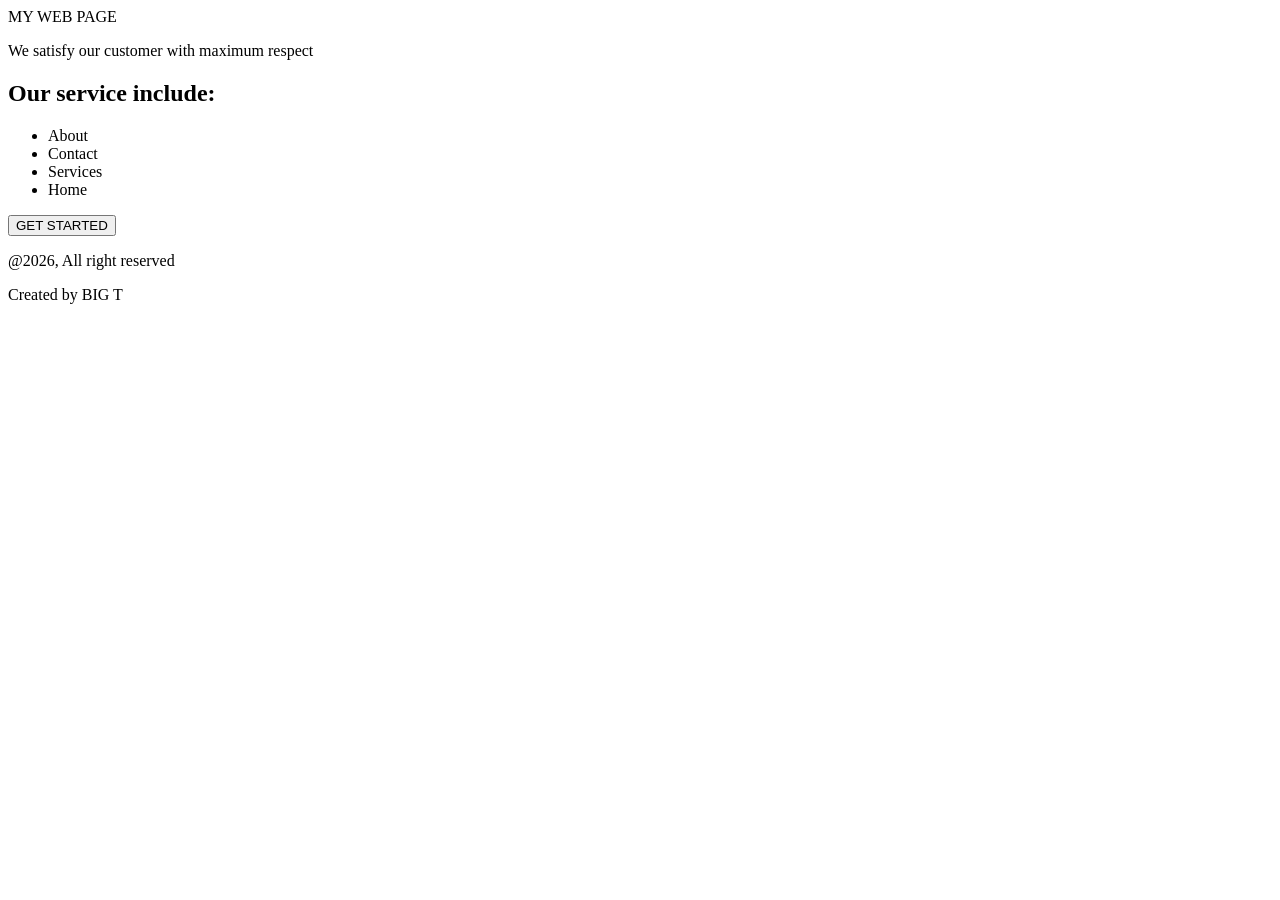
==== index.html @ 8afa213b "Add files via upload" ====
<!DOCTYPE html>
<html>
    <head>
        <title>MY FIRST WEB</title>
    </head>
    <body>
        <header>
            <main>
                <section>
                    <n1>MY WEB PAGE</n1>
        <P>We satisfy our customer with maximum respect </P> 
                </section>
            </main>
            <main>
            <nav>
                <h2>Our service include:</h2>
                <ul>
                    <li>About</li>          
                    <li>Contact</li>
                    <li>Services</li>
                    <li>Home</li>
                </ul>
                <button>GET STARTED</button>
            </nav>
            </main>
            <foster>
                <p>@2026, All right reserved</p>
                <p>Created by BIG T</p>
            </foster>
        </header>
    </body>
</html>
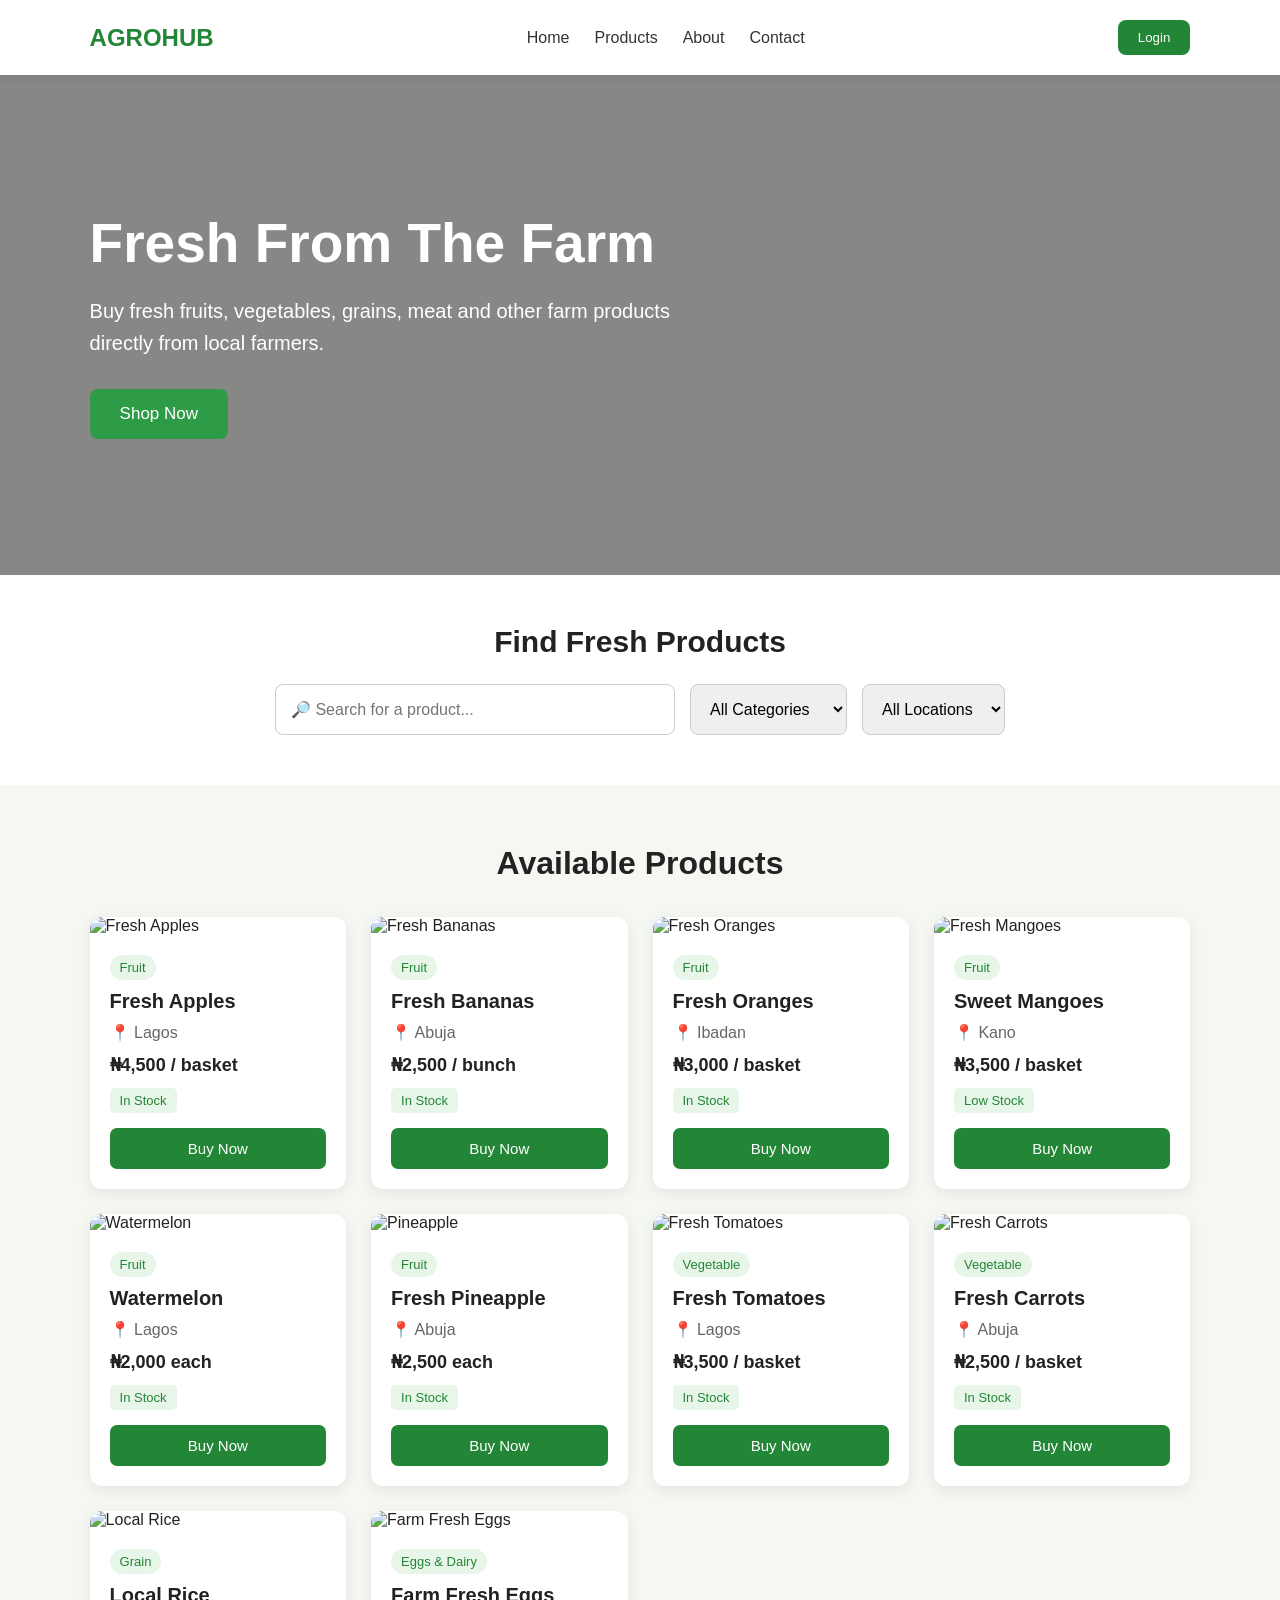
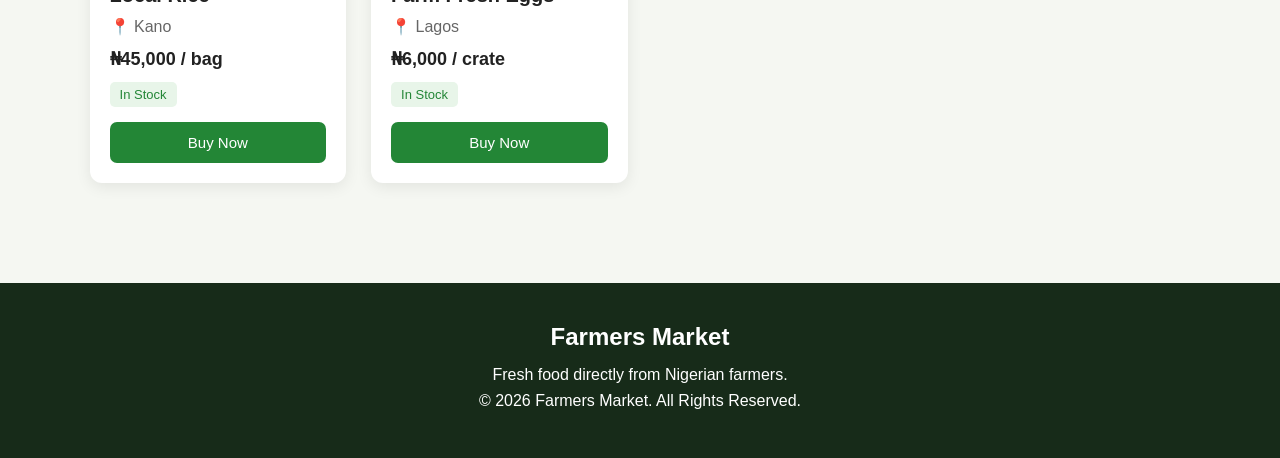
==== commit 4289479f: "Add files via upload" ====
--- a/index.html
+++ b/index.html
@@ -1,32 +1,989 @@
 <!DOCTYPE html>
-<html>
-    <head>
-        <title>MY FIRST WEB</title>
-    </head>
-    <body>
-        <header>
-            <main>
-                <section>
-                    <n1>MY WEB PAGE</n1>
-        <P>We satisfy our customer with maximum respect </P> 
-                </section>
-            </main>
-            <main>
-            <nav>
-                <h2>Our service include:</h2>
-                <ul>
-                    <li>About</li>          
-                    <li>Contact</li>
-                    <li>Services</li>
-                    <li>Home</li>
-                </ul>
-                <button>GET STARTED</button>
-            </nav>
-            </main>
-            <foster>
-                <p>@2026, All right reserved</p>
-                <p>Created by BIG T</p>
-            </foster>
-        </header>
-    </body>
+<html lang="en">
+<head>
+    <meta charset="UTF-8">
+    <meta name="viewport" content="width=device-width, initial-scale=1.0">
+
+    <title>Farmers Market</title>
+
+    <style>
+        * {
+            margin: 0;
+            padding: 0;
+            box-sizing: border-box;
+        }
+
+        body {
+            font-family: Arial, sans-serif;
+            background: #f5f7f2;
+            color: #222;
+        }
+
+        /* HEADER */
+        header {
+            display: flex;
+            justify-content: space-between;
+            align-items: center;
+            padding: 20px 7%;
+            background: white;
+            box-shadow: 0 2px 10px rgba(0,0,0,0.08);
+            position: sticky;
+            top: 0;
+            z-index: 100;
+        }
+
+        .logo {
+            font-size: 24px;
+            font-weight: bold;
+            color: #238636;
+        }
+
+        nav {
+            display: flex;
+            gap: 25px;
+        }
+
+        nav a {
+            text-decoration: none;
+            color: #333;
+        }
+
+        nav a:hover {
+            color: #238636;
+        }
+
+        .login {
+            background: #238636;
+            color: white;
+            border: none;
+            padding: 10px 20px;
+            border-radius: 8px;
+            cursor: pointer;
+        }
+
+        /* HERO */
+        .hero {
+            min-height: 500px;
+            display: flex;
+            align-items: center;
+            padding: 60px 7%;
+
+            background-image:
+                linear-gradient(
+                    rgba(0,0,0,0.45),
+                    rgba(0,0,0,0.45)
+                ),
+                url("https://images.unsplash.com/photo-1488459716781-31db52582fe9?auto=format&fit=crop&w=1600&q=80");
+
+            background-size: cover;
+            background-position: center;
+        }
+
+        .hero-text {
+            max-width: 600px;
+            color: white;
+        }
+
+        .hero-text h1 {
+            font-size: 55px;
+            margin-bottom: 20px;
+        }
+
+        .hero-text p {
+            font-size: 20px;
+            line-height: 1.6;
+            margin-bottom: 30px;
+        }
+
+        .shop-btn {
+            padding: 15px 30px;
+            border: none;
+            border-radius: 8px;
+            background: #2e9b46;
+            color: white;
+            font-size: 17px;
+            cursor: pointer;
+        }
+
+        /* SEARCH */
+        .search-section {
+            padding: 50px 7%;
+            background: white;
+            text-align: center;
+        }
+
+        .search-section h2 {
+            margin-bottom: 25px;
+            font-size: 30px;
+        }
+
+        .filters {
+            display: flex;
+            justify-content: center;
+            gap: 15px;
+            flex-wrap: wrap;
+        }
+
+        .filters input,
+        .filters select {
+            padding: 15px;
+            border: 1px solid #ccc;
+            border-radius: 8px;
+            font-size: 16px;
+        }
+
+        .filters input {
+            width: 400px;
+        }
+
+        /* PRODUCTS */
+        .products {
+            padding: 60px 7%;
+        }
+
+        .products > h2 {
+            text-align: center;
+            margin-bottom: 35px;
+            font-size: 32px;
+        }
+
+        .product-grid {
+            display: grid;
+            grid-template-columns:
+                repeat(auto-fit, minmax(240px, 1fr));
+            gap: 25px;
+        }
+
+        /* PRODUCT CARD */
+        .product {
+            background: white;
+            border-radius: 12px;
+            overflow: hidden;
+            box-shadow: 0 4px 15px rgba(0,0,0,0.08);
+            transition: 0.3s;
+        }
+
+        .product:hover {
+            transform: translateY(-5px);
+        }
+
+        .product img {
+            width: 100%;
+            height: 220px;
+            object-fit: cover;
+        }
+
+        .product-info {
+            padding: 20px;
+        }
+
+        .category {
+            display: inline-block;
+            background: #e8f5e9;
+            color: #238636;
+            padding: 5px 10px;
+            border-radius: 20px;
+            font-size: 13px;
+            margin-bottom: 10px;
+        }
+
+        .product h3 {
+            font-size: 20px;
+            margin-bottom: 10px;
+        }
+
+        .product p {
+            color: #666;
+            margin-bottom: 12px;
+        }
+
+        .product h4 {
+            font-size: 18px;
+            margin-bottom: 12px;
+        }
+
+        .stock {
+            display: inline-block;
+            color: #238636;
+            background: #e8f5e9;
+            padding: 5px 10px;
+            border-radius: 5px;
+            font-size: 13px;
+            margin-bottom: 15px;
+        }
+
+        .product button {
+            width: 100%;
+            padding: 12px;
+            border: none;
+            border-radius: 7px;
+            background: #238636;
+            color: white;
+            font-size: 15px;
+            cursor: pointer;
+        }
+
+        .product button:hover {
+            background: #176b2c;
+        }
+
+        /* NO RESULTS */
+        #noResults {
+            display: none;
+            text-align: center;
+            font-size: 20px;
+            padding: 40px;
+            color: #777;
+        }
+
+        /* FOOTER */
+        footer {
+            text-align: center;
+            background: #172b19;
+            color: white;
+            padding: 40px 20px;
+            margin-top: 40px;
+        }
+
+        footer h2 {
+            margin-bottom: 15px;
+        }
+
+        footer p {
+            margin: 8px;
+        }
+
+        /* MOBILE */
+        @media (max-width: 700px) {
+
+            header {
+                flex-direction: column;
+                gap: 15px;
+            }
+
+            nav {
+                gap: 15px;
+                flex-wrap: wrap;
+                justify-content: center;
+            }
+
+            .hero-text h1 {
+                font-size: 40px;
+            }
+
+            .hero-text p {
+                font-size: 17px;
+            }
+
+            .filters input {
+                width: 100%;
+            }
+        }
+    </style>
+</head>
+
+<body>
+
+    <!-- HEADER -->
+    <header>
+
+        <div class="logo">
+            AGROHUB
+        </div>
+
+        <nav>
+            <a href="#">Home</a>
+            <a href="#products">Products</a>
+            <a href="#">About</a>
+            <a href="#">Contact</a>
+        </nav>
+
+        <button class="login">
+            Login
+        </button>
+
+    </header>
+
+
+    <!-- HERO -->
+    <section class="hero">
+
+        <div class="hero-text">
+
+            <h1>
+                Fresh From The Farm
+            </h1>
+
+            <p>
+                Buy fresh fruits, vegetables, grains,
+                meat and other farm products directly
+                from local farmers.
+            </p>
+
+            <button class="shop-btn">
+                Shop Now
+            </button>
+
+        </div>
+
+    </section>
+
+
+    <!-- SEARCH -->
+    <section class="search-section">
+
+        <h2>
+            Find Fresh Products
+        </h2>
+
+        <div class="filters">
+
+            <input
+                type="text"
+                id="search"
+                placeholder="🔎 Search for a product..."
+            >
+
+            <select id="category">
+
+                <option value="all">
+                    All Categories
+                </option>
+
+                <option value="fruit">
+                    Fruits
+                </option>
+
+                <option value="vegetable">
+                    Vegetables
+                </option>
+
+                <option value="grain">
+                    Grains
+                </option>
+
+                <option value="dairy">
+                    Eggs & Dairy
+                </option>
+
+                <option value="meat">
+                    Meat & Poultry
+                </option>
+
+            </select>
+
+
+            <select id="location">
+
+                <option value="all">
+                    All Locations
+                </option>
+
+                <option value="lagos">
+                    Lagos
+                </option>
+
+                <option value="abuja">
+                    Abuja
+                </option>
+
+                <option value="ibadan">
+                    Ibadan
+                </option>
+
+                <option value="kano">
+                    Kano
+                </option>
+
+            </select>
+
+        </div>
+
+    </section>
+
+
+    <!-- PRODUCTS -->
+    <section class="products" id="products">
+
+        <h2>
+            Available Products
+        </h2>
+
+        <div class="product-grid" id="productGrid">
+
+
+            <!-- APPLE -->
+            <div
+                class="product"
+                data-name="apple"
+                data-category="fruit"
+                data-location="lagos"
+            >
+
+                <img
+                    src="https://images.unsplash.com/photo-1560806887-1e4cd0b6cbd6?auto=format&fit=crop&w=600&q=80"
+                    alt="Fresh Apples"
+                >
+
+                <div class="product-info">
+
+                    <span class="category">
+                        Fruit
+                    </span>
+
+                    <h3>
+                        Fresh Apples
+                    </h3>
+
+                    <p>
+                        📍 Lagos
+                    </p>
+
+                    <h4>
+                        ₦4,500 / basket
+                    </h4>
+
+                    <span class="stock">
+                        In Stock
+                    </span>
+
+                    <button>
+                        Buy Now
+                    </button>
+
+                </div>
+
+            </div>
+
+
+            <!-- BANANA -->
+            <div
+                class="product"
+                data-name="banana"
+                data-category="fruit"
+                data-location="abuja"
+            >
+
+                <img
+                    src="https://images.unsplash.com/photo-1571771894821-ce9b6c11b08e?auto=format&fit=crop&w=600&q=80"
+                    alt="Fresh Bananas"
+                >
+
+                <div class="product-info">
+
+                    <span class="category">
+                        Fruit
+                    </span>
+
+                    <h3>
+                        Fresh Bananas
+                    </h3>
+
+                    <p>
+                        📍 Abuja
+                    </p>
+
+                    <h4>
+                        ₦2,500 / bunch
+                    </h4>
+
+                    <span class="stock">
+                        In Stock
+                    </span>
+
+                    <button>
+                        Buy Now
+                    </button>
+
+                </div>
+
+            </div>
+
+
+            <!-- ORANGE -->
+            <div
+                class="product"
+                data-name="orange"
+                data-category="fruit"
+                data-location="ibadan"
+            >
+
+                <img
+                    src="https://images.unsplash.com/photo-1547514701-42782101795e?auto=format&fit=crop&w=600&q=80"
+                    alt="Fresh Oranges"
+                >
+
+                <div class="product-info">
+
+                    <span class="category">
+                        Fruit
+                    </span>
+
+                    <h3>
+                        Fresh Oranges
+                    </h3>
+
+                    <p>
+                        📍 Ibadan
+                    </p>
+
+                    <h4>
+                        ₦3,000 / basket
+                    </h4>
+
+                    <span class="stock">
+                        In Stock
+                    </span>
+
+                    <button>
+                        Buy Now
+                    </button>
+
+                </div>
+
+            </div>
+
+
+            <!-- MANGO -->
+            <div
+                class="product"
+                data-name="mango"
+                data-category="fruit"
+                data-location="kano"
+            >
+
+                <img
+                    src="https://images.unsplash.com/photo-1553279768-865429fa0078?auto=format&fit=crop&w=600&q=80"
+                    alt="Fresh Mangoes"
+                >
+
+                <div class="product-info">
+
+                    <span class="category">
+                        Fruit
+                    </span>
+
+                    <h3>
+                        Sweet Mangoes
+                    </h3>
+
+                    <p>
+                        📍 Kano
+                    </p>
+
+                    <h4>
+                        ₦3,500 / basket
+                    </h4>
+
+                    <span class="stock">
+                        Low Stock
+                    </span>
+
+                    <button>
+                        Buy Now
+                    </button>
+
+                </div>
+
+            </div>
+
+
+            <!-- WATERMELON -->
+            <div
+                class="product"
+                data-name="watermelon"
+                data-category="fruit"
+                data-location="lagos"
+            >
+
+                <img
+                    src="https://images.unsplash.com/photo-1563114773-84221bd62daa?auto=format&fit=crop&w=600&q=80"
+                    alt="Watermelon"
+                >
+
+                <div class="product-info">
+
+                    <span class="category">
+                        Fruit
+                    </span>
+
+                    <h3>
+                        Watermelon
+                    </h3>
+
+                    <p>
+                        📍 Lagos
+                    </p>
+
+                    <h4>
+                        ₦2,000 each
+                    </h4>
+
+                    <span class="stock">
+                        In Stock
+                    </span>
+
+                    <button>
+                        Buy Now
+                    </button>
+
+                </div>
+
+            </div>
+
+
+            <!-- PINEAPPLE -->
+            <div
+                class="product"
+                data-name="pineapple"
+                data-category="fruit"
+                data-location="abuja"
+            >
+
+                <img
+                    src="https://images.unsplash.com/photo-1550258987-190a2d41a8ba?auto=format&fit=crop&w=600&q=80"
+                    alt="Pineapple"
+                >
+
+                <div class="product-info">
+
+                    <span class="category">
+                        Fruit
+                    </span>
+
+                    <h3>
+                        Fresh Pineapple
+                    </h3>
+
+                    <p>
+                        📍 Abuja
+                    </p>
+
+                    <h4>
+                        ₦2,500 each
+                    </h4>
+
+                    <span class="stock">
+                        In Stock
+                    </span>
+
+                    <button>
+                        Buy Now
+                    </button>
+
+                </div>
+
+            </div>
+
+
+            <!-- TOMATO -->
+            <div
+                class="product"
+                data-name="tomato"
+                data-category="vegetable"
+                data-location="lagos"
+            >
+
+                <img
+                    src="https://images.unsplash.com/photo-1546094096-0df4bcaaa337?auto=format&fit=crop&w=600&q=80"
+                    alt="Fresh Tomatoes"
+                >
+
+                <div class="product-info">
+
+                    <span class="category">
+                        Vegetable
+                    </span>
+
+                    <h3>
+                        Fresh Tomatoes
+                    </h3>
+
+                    <p>
+                        📍 Lagos
+                    </p>
+
+                    <h4>
+                        ₦3,500 / basket
+                    </h4>
+
+                    <span class="stock">
+                        In Stock
+                    </span>
+
+                    <button>
+                        Buy Now
+                    </button>
+
+                </div>
+
+            </div>
+
+
+            <!-- CARROT -->
+            <div
+                class="product"
+                data-name="carrot"
+                data-category="vegetable"
+                data-location="abuja"
+            >
+
+                <img
+                    src="https://images.unsplash.com/photo-1598170845058-32b9d6a5da37?auto=format&fit=crop&w=600&q=80"
+                    alt="Fresh Carrots"
+                >
+
+                <div class="product-info">
+
+                    <span class="category">
+                        Vegetable
+                    </span>
+
+                    <h3>
+                        Fresh Carrots
+                    </h3>
+
+                    <p>
+                        📍 Abuja
+                    </p>
+
+                    <h4>
+                        ₦2,500 / basket
+                    </h4>
+
+                    <span class="stock">
+                        In Stock
+                    </span>
+
+                    <button>
+                        Buy Now
+                    </button>
+
+                </div>
+
+            </div>
+
+
+            <!-- RICE -->
+            <div
+                class="product"
+                data-name="rice"
+                data-category="grain"
+                data-location="kano"
+            >
+
+                <img
+                    src="https://images.unsplash.com/photo-1536304993881-ff6e9eefa2a6?auto=format&fit=crop&w=600&q=80"
+                    alt="Local Rice"
+                >
+
+                <div class="product-info">
+
+                    <span class="category">
+                        Grain
+                    </span>
+
+                    <h3>
+                        Local Rice
+                    </h3>
+
+                    <p>
+                        📍 Kano
+                    </p>
+
+                    <h4>
+                        ₦45,000 / bag
+                    </h4>
+
+                    <span class="stock">
+                        In Stock
+                    </span>
+
+                    <button>
+                        Buy Now
+                    </button>
+
+                </div>
+
+            </div>
+
+
+            <!-- EGGS -->
+            <div
+                class="product"
+                data-name="eggs"
+                data-category="dairy"
+                data-location="lagos"
+            >
+
+                <img
+                    src="https://images.unsplash.com/photo-1582722872445-44dc5f7e3c8f?auto=format&fit=crop&w=600&q=80"
+                    alt="Farm Fresh Eggs"
+                >
+
+                <div class="product-info">
+
+                    <span class="category">
+                        Eggs & Dairy
+                    </span>
+
+                    <h3>
+                        Farm Fresh Eggs
+                    </h3>
+
+                    <p>
+                        📍 Lagos
+                    </p>
+
+                    <h4>
+                        ₦6,000 / crate
+                    </h4>
+
+                    <span class="stock">
+                        In Stock
+                    </span>
+
+                    <button>
+                        Buy Now
+                    </button>
+
+                </div>
+
+            </div>
+
+
+        </div>
+
+        <p id="noResults">
+            No products found.
+        </p>
+
+    </section>
+
+
+    <!-- FOOTER -->
+    <footer>
+
+        <h2>
+             Farmers Market
+        </h2>
+
+        <p>
+            Fresh food directly from Nigerian farmers.
+        </p>
+
+        <p>
+            © 2026 Farmers Market. All Rights Reserved.
+        </p>
+
+    </footer>
+
+
+    <!-- SEARCH/FILTER JAVASCRIPT -->
+    <script>
+
+        const search =
+            document.getElementById("search");
+
+        const category =
+            document.getElementById("category");
+
+        const locationFilter =
+            document.getElementById("location");
+
+        const products =
+            document.querySelectorAll(".product");
+
+        const noResults =
+            document.getElementById("noResults");
+
+
+        function filterProducts() {
+
+            const searchValue =
+                search.value.toLowerCase();
+
+            const categoryValue =
+                category.value;
+
+            const locationValue =
+                locationFilter.value;
+
+            let found = 0;
+
+
+            products.forEach(product => {
+
+                const name =
+                    product.dataset.name;
+
+                const productCategory =
+                    product.dataset.category;
+
+                const productLocation =
+                    product.dataset.location;
+
+
+                const matchesSearch =
+                    name.includes(searchValue);
+
+                const matchesCategory =
+                    categoryValue === "all" ||
+                    productCategory === categoryValue;
+
+                const matchesLocation =
+                    locationValue === "all" ||
+                    productLocation === locationValue;
+
+
+                if (
+                    matchesSearch &&
+                    matchesCategory &&
+                    matchesLocation
+                ) {
+
+                    product.style.display = "block";
+
+                    found++;
+
+                } else {
+
+                    product.style.display = "none";
+
+                }
+
+            });
+
+
+            if (found === 0) {
+
+                noResults.style.display = "block";
+
+            } else {
+
+                noResults.style.display = "none";
+
+            }
+
+        }
+
+
+        search.addEventListener(
+            "input",
+            filterProducts
+        );
+
+        category.addEventListener(
+            "change",
+            filterProducts
+        );
+
+        locationFilter.addEventListener(
+            "change",
+            filterProducts
+        );
+
+    </script>
+
+</body>
 </html>
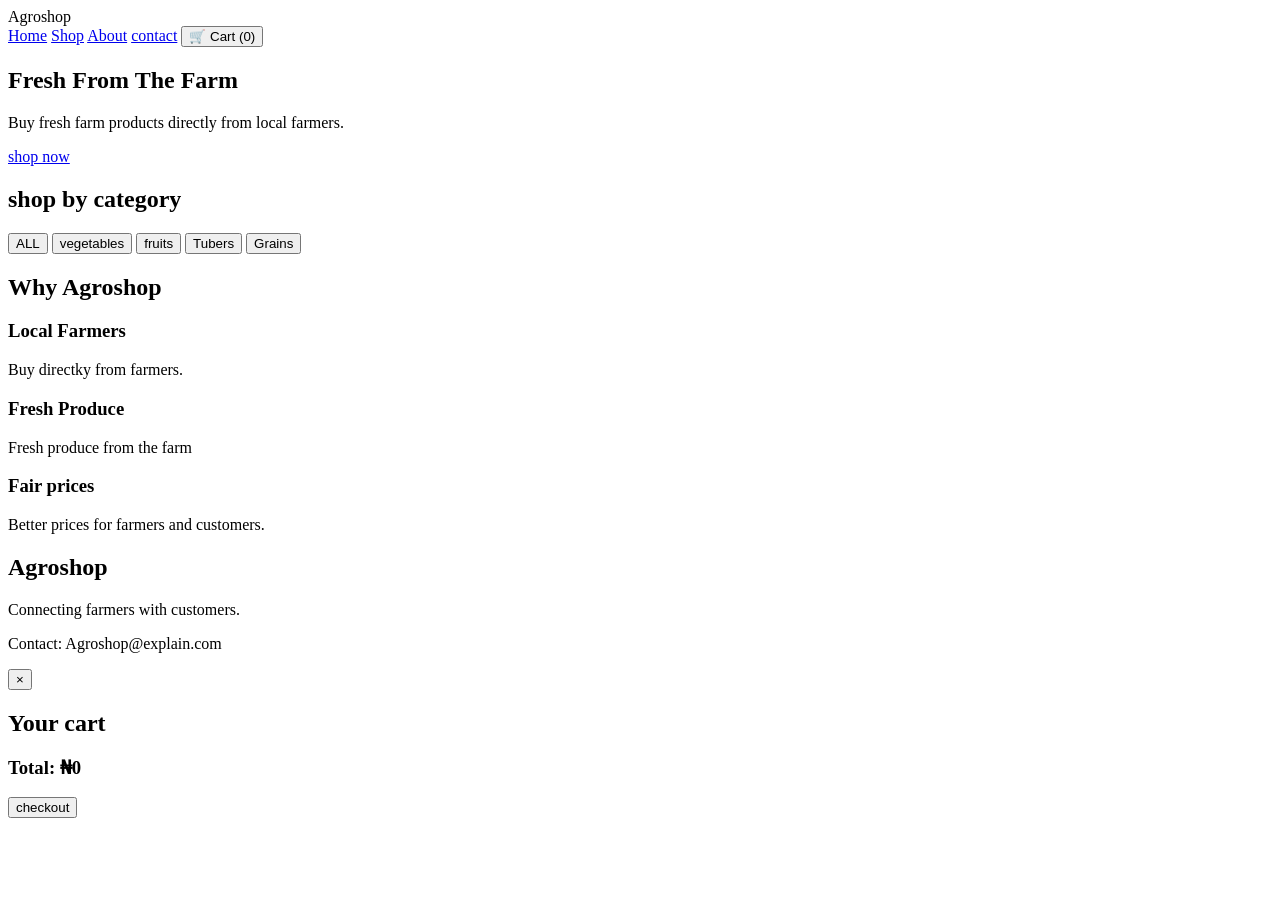
==== commit 54f0c855: "Add files via upload" ====
--- a/index.html
+++ b/index.html
@@ -3,987 +3,103 @@
 <head>
     <meta charset="UTF-8">
     <meta name="viewport" content="width=device-width, initial-scale=1.0">
-
-    <title>Farmers Market</title>
-
-    <style>
-        * {
-            margin: 0;
-            padding: 0;
-            box-sizing: border-box;
-        }
-
-        body {
-            font-family: Arial, sans-serif;
-            background: #f5f7f2;
-            color: #222;
-        }
-
-        /* HEADER */
-        header {
-            display: flex;
-            justify-content: space-between;
-            align-items: center;
-            padding: 20px 7%;
-            background: white;
-            box-shadow: 0 2px 10px rgba(0,0,0,0.08);
-            position: sticky;
-            top: 0;
-            z-index: 100;
-        }
-
-        .logo {
-            font-size: 24px;
-            font-weight: bold;
-            color: #238636;
-        }
-
-        nav {
-            display: flex;
-            gap: 25px;
-        }
-
-        nav a {
-            text-decoration: none;
-            color: #333;
-        }
-
-        nav a:hover {
-            color: #238636;
-        }
-
-        .login {
-            background: #238636;
-            color: white;
-            border: none;
-            padding: 10px 20px;
-            border-radius: 8px;
-            cursor: pointer;
-        }
-
-        /* HERO */
-        .hero {
-            min-height: 500px;
-            display: flex;
-            align-items: center;
-            padding: 60px 7%;
-
-            background-image:
-                linear-gradient(
-                    rgba(0,0,0,0.45),
-                    rgba(0,0,0,0.45)
-                ),
-                url("https://images.unsplash.com/photo-1488459716781-31db52582fe9?auto=format&fit=crop&w=1600&q=80");
-
-            background-size: cover;
-            background-position: center;
-        }
-
-        .hero-text {
-            max-width: 600px;
-            color: white;
-        }
-
-        .hero-text h1 {
-            font-size: 55px;
-            margin-bottom: 20px;
-        }
-
-        .hero-text p {
-            font-size: 20px;
-            line-height: 1.6;
-            margin-bottom: 30px;
-        }
-
-        .shop-btn {
-            padding: 15px 30px;
-            border: none;
-            border-radius: 8px;
-            background: #2e9b46;
-            color: white;
-            font-size: 17px;
-            cursor: pointer;
-        }
-
-        /* SEARCH */
-        .search-section {
-            padding: 50px 7%;
-            background: white;
-            text-align: center;
-        }
-
-        .search-section h2 {
-            margin-bottom: 25px;
-            font-size: 30px;
-        }
-
-        .filters {
-            display: flex;
-            justify-content: center;
-            gap: 15px;
-            flex-wrap: wrap;
-        }
-
-        .filters input,
-        .filters select {
-            padding: 15px;
-            border: 1px solid #ccc;
-            border-radius: 8px;
-            font-size: 16px;
-        }
-
-        .filters input {
-            width: 400px;
-        }
-
-        /* PRODUCTS */
-        .products {
-            padding: 60px 7%;
-        }
-
-        .products > h2 {
-            text-align: center;
-            margin-bottom: 35px;
-            font-size: 32px;
-        }
-
-        .product-grid {
-            display: grid;
-            grid-template-columns:
-                repeat(auto-fit, minmax(240px, 1fr));
-            gap: 25px;
-        }
-
-        /* PRODUCT CARD */
-        .product {
-            background: white;
-            border-radius: 12px;
-            overflow: hidden;
-            box-shadow: 0 4px 15px rgba(0,0,0,0.08);
-            transition: 0.3s;
-        }
-
-        .product:hover {
-            transform: translateY(-5px);
-        }
-
-        .product img {
-            width: 100%;
-            height: 220px;
-            object-fit: cover;
-        }
-
-        .product-info {
-            padding: 20px;
-        }
-
-        .category {
-            display: inline-block;
-            background: #e8f5e9;
-            color: #238636;
-            padding: 5px 10px;
-            border-radius: 20px;
-            font-size: 13px;
-            margin-bottom: 10px;
-        }
-
-        .product h3 {
-            font-size: 20px;
-            margin-bottom: 10px;
-        }
-
-        .product p {
-            color: #666;
-            margin-bottom: 12px;
-        }
-
-        .product h4 {
-            font-size: 18px;
-            margin-bottom: 12px;
-        }
-
-        .stock {
-            display: inline-block;
-            color: #238636;
-            background: #e8f5e9;
-            padding: 5px 10px;
-            border-radius: 5px;
-            font-size: 13px;
-            margin-bottom: 15px;
-        }
-
-        .product button {
-            width: 100%;
-            padding: 12px;
-            border: none;
-            border-radius: 7px;
-            background: #238636;
-            color: white;
-            font-size: 15px;
-            cursor: pointer;
-        }
-
-        .product button:hover {
-            background: #176b2c;
-        }
-
-        /* NO RESULTS */
-        #noResults {
-            display: none;
-            text-align: center;
-            font-size: 20px;
-            padding: 40px;
-            color: #777;
-        }
-
-        /* FOOTER */
-        footer {
-            text-align: center;
-            background: #172b19;
-            color: white;
-            padding: 40px 20px;
-            margin-top: 40px;
-        }
-
-        footer h2 {
-            margin-bottom: 15px;
-        }
-
-        footer p {
-            margin: 8px;
-        }
-
-        /* MOBILE */
-        @media (max-width: 700px) {
-
-            header {
-                flex-direction: column;
-                gap: 15px;
-            }
-
-            nav {
-                gap: 15px;
-                flex-wrap: wrap;
-                justify-content: center;
-            }
-
-            .hero-text h1 {
-                font-size: 40px;
-            }
-
-            .hero-text p {
-                font-size: 17px;
-            }
-
-            .filters input {
-                width: 100%;
-            }
-        }
-    </style>
+    <title>Document</title>
 </head>
-
 <body>
-
-    <!-- HEADER -->
     <header>
-
         <div class="logo">
-            AGROHUB
+            Agroshop
         </div>
-
         <nav>
             <a href="#">Home</a>
-            <a href="#products">Products</a>
-            <a href="#">About</a>
-            <a href="#">Contact</a>
+            <a href="#shop">Shop</a>
+            <a href="#about">About</a>
+            <a href="#contact">contact</a>
+            <button onclick="opencart">
+                 🛒 Cart (<span id="cart-count">0</span>)
+            </button>
         </nav>
-
-        <button class="login">
-            Login
-        </button>
-
     </header>
 
-
-    <!-- HERO -->
     <section class="hero">
-
-        <div class="hero-text">
-
-            <h1>
-                Fresh From The Farm
-            </h1>
-
+        <div>
+            <h1>Fresh From The Farm</h1>
             <p>
-                Buy fresh fruits, vegetables, grains,
-                meat and other farm products directly
-                from local farmers.
+                Buy fresh farm products directly from local farmers.
             </p>
-
-            <button class="shop-btn">
-                Shop Now
-            </button>
-
+            <a href="#shop" class="shop button">
+                shop now
+            </a>
         </div>
-
     </section>
 
-
-    <!-- SEARCH -->
-    <section class="search-section">
-
-        <h2>
-            Find Fresh Products
-        </h2>
-
-        <div class="filters">
-
-            <input
-                type="text"
-                id="search"
-                placeholder="🔎 Search for a product..."
-            >
-
-            <select id="category">
-
-                <option value="all">
-                    All Categories
-                </option>
-
-                <option value="fruit">
-                    Fruits
-                </option>
-
-                <option value="vegetable">
-                    Vegetables
-                </option>
-
-                <option value="grain">
-                    Grains
-                </option>
-
-                <option value="dairy">
-                    Eggs & Dairy
-                </option>
-
-                <option value="meat">
-                    Meat & Poultry
-                </option>
-
-            </select>
-
-
-            <select id="location">
-
-                <option value="all">
-                    All Locations
-                </option>
-
-                <option value="lagos">
-                    Lagos
-                </option>
-
-                <option value="abuja">
-                    Abuja
-                </option>
-
-                <option value="ibadan">
-                    Ibadan
-                </option>
-
-                <option value="kano">
-                    Kano
-                </option>
-
-            </select>
-
+    <section class="categories">
+        <h2>shop by category</h2>
+        <div class="category-container">
+            <button onclick="filterProducts('all')">
+                ALL
+            </button>
+            <button onclick="filterProducts('vegetables')">
+                vegetables
+            </button>
+            <button onclick="filterProducts('fruits')">
+                fruits
+            </button>
+            <button onclick="filterProducts('tubers')">
+                Tubers
+            </button>
+            <button onclick="filterProducts('grains')">
+                Grains
+            </button>
         </div>
-
     </section>
 
+    <section id="about" class="about">
+        <h2>Why Agroshop</h2>
+        <div class="features">
+            <div>
+                <h3>Local Farmers</h3>
+                <p>
+                    Buy directky from farmers.
+                </p>
+            </div>
+            <div>
+                <h3>Fresh Produce</h3>
+                <p>
+                    Fresh produce from the farm
+                </p>
+            </div>
+            <div>
+                <h3>Fair prices</h3>
+                <p>
+                    Better prices for farmers and customers.
+                </p>
+            </div>
+        </div>
+    </section> 
 
-    <!-- PRODUCTS -->
-    <section class="products" id="products">
-
-        <h2>
-            Available Products
-        </h2>
-
-        <div class="product-grid" id="productGrid">
-
-
-            <!-- APPLE -->
-            <div
-                class="product"
-                data-name="apple"
-                data-category="fruit"
-                data-location="lagos"
-            >
-
-                <img
-                    src="https://images.unsplash.com/photo-1560806887-1e4cd0b6cbd6?auto=format&fit=crop&w=600&q=80"
-                    alt="Fresh Apples"
-                >
-
-                <div class="product-info">
-
-                    <span class="category">
-                        Fruit
-                    </span>
-
-                    <h3>
-                        Fresh Apples
-                    </h3>
-
-                    <p>
-                        📍 Lagos
-                    </p>
-
-                    <h4>
-                        ₦4,500 / basket
-                    </h4>
-
-                    <span class="stock">
-                        In Stock
-                    </span>
-
-                    <button>
-                        Buy Now
-                    </button>
-
-                </div>
-
-            </div>
-
-
-            <!-- BANANA -->
-            <div
-                class="product"
-                data-name="banana"
-                data-category="fruit"
-                data-location="abuja"
-            >
-
-                <img
-                    src="https://images.unsplash.com/photo-1571771894821-ce9b6c11b08e?auto=format&fit=crop&w=600&q=80"
-                    alt="Fresh Bananas"
-                >
-
-                <div class="product-info">
-
-                    <span class="category">
-                        Fruit
-                    </span>
-
-                    <h3>
-                        Fresh Bananas
-                    </h3>
-
-                    <p>
-                        📍 Abuja
-                    </p>
-
-                    <h4>
-                        ₦2,500 / bunch
-                    </h4>
-
-                    <span class="stock">
-                        In Stock
-                    </span>
-
-                    <button>
-                        Buy Now
-                    </button>
-
-                </div>
-
-            </div>
-
-
-            <!-- ORANGE -->
-            <div
-                class="product"
-                data-name="orange"
-                data-category="fruit"
-                data-location="ibadan"
-            >
-
-                <img
-                    src="https://images.unsplash.com/photo-1547514701-42782101795e?auto=format&fit=crop&w=600&q=80"
-                    alt="Fresh Oranges"
-                >
-
-                <div class="product-info">
-
-                    <span class="category">
-                        Fruit
-                    </span>
-
-                    <h3>
-                        Fresh Oranges
-                    </h3>
-
-                    <p>
-                        📍 Ibadan
-                    </p>
-
-                    <h4>
-                        ₦3,000 / basket
-                    </h4>
-
-                    <span class="stock">
-                        In Stock
-                    </span>
-
-                    <button>
-                        Buy Now
-                    </button>
-
-                </div>
-
-            </div>
-
-
-            <!-- MANGO -->
-            <div
-                class="product"
-                data-name="mango"
-                data-category="fruit"
-                data-location="kano"
-            >
-
-                <img
-                    src="https://images.unsplash.com/photo-1553279768-865429fa0078?auto=format&fit=crop&w=600&q=80"
-                    alt="Fresh Mangoes"
-                >
-
-                <div class="product-info">
-
-                    <span class="category">
-                        Fruit
-                    </span>
-
-                    <h3>
-                        Sweet Mangoes
-                    </h3>
-
-                    <p>
-                        📍 Kano
-                    </p>
-
-                    <h4>
-                        ₦3,500 / basket
-                    </h4>
-
-                    <span class="stock">
-                        Low Stock
-                    </span>
-
-                    <button>
-                        Buy Now
-                    </button>
-
-                </div>
-
-            </div>
-
-
-            <!-- WATERMELON -->
-            <div
-                class="product"
-                data-name="watermelon"
-                data-category="fruit"
-                data-location="lagos"
-            >
-
-                <img
-                    src="https://images.unsplash.com/photo-1563114773-84221bd62daa?auto=format&fit=crop&w=600&q=80"
-                    alt="Watermelon"
-                >
-
-                <div class="product-info">
-
-                    <span class="category">
-                        Fruit
-                    </span>
-
-                    <h3>
-                        Watermelon
-                    </h3>
-
-                    <p>
-                        📍 Lagos
-                    </p>
-
-                    <h4>
-                        ₦2,000 each
-                    </h4>
-
-                    <span class="stock">
-                        In Stock
-                    </span>
-
-                    <button>
-                        Buy Now
-                    </button>
-
-                </div>
-
-            </div>
-
-
-            <!-- PINEAPPLE -->
-            <div
-                class="product"
-                data-name="pineapple"
-                data-category="fruit"
-                data-location="abuja"
-            >
-
-                <img
-                    src="https://images.unsplash.com/photo-1550258987-190a2d41a8ba?auto=format&fit=crop&w=600&q=80"
-                    alt="Pineapple"
-                >
-
-                <div class="product-info">
-
-                    <span class="category">
-                        Fruit
-                    </span>
-
-                    <h3>
-                        Fresh Pineapple
-                    </h3>
-
-                    <p>
-                        📍 Abuja
-                    </p>
-
-                    <h4>
-                        ₦2,500 each
-                    </h4>
-
-                    <span class="stock">
-                        In Stock
-                    </span>
-
-                    <button>
-                        Buy Now
-                    </button>
-
-                </div>
-
-            </div>
-
-
-            <!-- TOMATO -->
-            <div
-                class="product"
-                data-name="tomato"
-                data-category="vegetable"
-                data-location="lagos"
-            >
-
-                <img
-                    src="https://images.unsplash.com/photo-1546094096-0df4bcaaa337?auto=format&fit=crop&w=600&q=80"
-                    alt="Fresh Tomatoes"
-                >
-
-                <div class="product-info">
-
-                    <span class="category">
-                        Vegetable
-                    </span>
-
-                    <h3>
-                        Fresh Tomatoes
-                    </h3>
-
-                    <p>
-                        📍 Lagos
-                    </p>
-
-                    <h4>
-                        ₦3,500 / basket
-                    </h4>
-
-                    <span class="stock">
-                        In Stock
-                    </span>
-
-                    <button>
-                        Buy Now
-                    </button>
-
-                </div>
-
-            </div>
-
-
-            <!-- CARROT -->
-            <div
-                class="product"
-                data-name="carrot"
-                data-category="vegetable"
-                data-location="abuja"
-            >
-
-                <img
-                    src="https://images.unsplash.com/photo-1598170845058-32b9d6a5da37?auto=format&fit=crop&w=600&q=80"
-                    alt="Fresh Carrots"
-                >
-
-                <div class="product-info">
-
-                    <span class="category">
-                        Vegetable
-                    </span>
-
-                    <h3>
-                        Fresh Carrots
-                    </h3>
-
-                    <p>
-                        📍 Abuja
-                    </p>
-
-                    <h4>
-                        ₦2,500 / basket
-                    </h4>
-
-                    <span class="stock">
-                        In Stock
-                    </span>
-
-                    <button>
-                        Buy Now
-                    </button>
-
-                </div>
-
-            </div>
-
-
-            <!-- RICE -->
-            <div
-                class="product"
-                data-name="rice"
-                data-category="grain"
-                data-location="kano"
-            >
-
-                <img
-                    src="https://images.unsplash.com/photo-1536304993881-ff6e9eefa2a6?auto=format&fit=crop&w=600&q=80"
-                    alt="Local Rice"
-                >
-
-                <div class="product-info">
-
-                    <span class="category">
-                        Grain
-                    </span>
-
-                    <h3>
-                        Local Rice
-                    </h3>
-
-                    <p>
-                        📍 Kano
-                    </p>
-
-                    <h4>
-                        ₦45,000 / bag
-                    </h4>
-
-                    <span class="stock">
-                        In Stock
-                    </span>
-
-                    <button>
-                        Buy Now
-                    </button>
-
-                </div>
-
-            </div>
-
-
-            <!-- EGGS -->
-            <div
-                class="product"
-                data-name="eggs"
-                data-category="dairy"
-                data-location="lagos"
-            >
-
-                <img
-                    src="https://images.unsplash.com/photo-1582722872445-44dc5f7e3c8f?auto=format&fit=crop&w=600&q=80"
-                    alt="Farm Fresh Eggs"
-                >
-
-                <div class="product-info">
-
-                    <span class="category">
-                        Eggs & Dairy
-                    </span>
-
-                    <h3>
-                        Farm Fresh Eggs
-                    </h3>
-
-                    <p>
-                        📍 Lagos
-                    </p>
-
-                    <h4>
-                        ₦6,000 / crate
-                    </h4>
-
-                    <span class="stock">
-                        In Stock
-                    </span>
-
-                    <button>
-                        Buy Now
-                    </button>
-
-                </div>
-
-            </div>
-
-
-        </div>
-
-        <p id="noResults">
-            No products found.
-        </p>
-
-    </section>
-
-
-    <!-- FOOTER -->
-    <footer>
-
-        <h2>
-             Farmers Market
-        </h2>
-
-        <p>
-            Fresh food directly from Nigerian farmers.
-        </p>
-
-        <p>
-            © 2026 Farmers Market. All Rights Reserved.
-        </p>
-
+    <footer id="contact">
+        <h2>Agroshop</h2>
+        <p>Connecting farmers with customers.</p>
+        <p>Contact: Agroshop@explain.com</p>
     </footer>
 
+    <div id="cart" class="cart">
+        <div class="cart-box">
+        <button class="close" onclick="closecart()">
+             ×
+        </button>
+        <h2>Your cart</h2>
+        <div id="cart-item"></div>
+        <h3>
+            Total:  ₦<span id="cart-total">0</span>
+        </h3>
+        <button class="checkout">
+            checkout
+        </button>
+        </div>
+    </div>
 
-    <!-- SEARCH/FILTER JAVASCRIPT -->
-    <script>
-
-        const search =
-            document.getElementById("search");
-
-        const category =
-            document.getElementById("category");
-
-        const locationFilter =
-            document.getElementById("location");
-
-        const products =
-            document.querySelectorAll(".product");
-
-        const noResults =
-            document.getElementById("noResults");
-
-
-        function filterProducts() {
-
-            const searchValue =
-                search.value.toLowerCase();
-
-            const categoryValue =
-                category.value;
-
-            const locationValue =
-                locationFilter.value;
-
-            let found = 0;
-
-
-            products.forEach(product => {
-
-                const name =
-                    product.dataset.name;
-
-                const productCategory =
-                    product.dataset.category;
-
-                const productLocation =
-                    product.dataset.location;
-
-
-                const matchesSearch =
-                    name.includes(searchValue);
-
-                const matchesCategory =
-                    categoryValue === "all" ||
-                    productCategory === categoryValue;
-
-                const matchesLocation =
-                    locationValue === "all" ||
-                    productLocation === locationValue;
-
-
-                if (
-                    matchesSearch &&
-                    matchesCategory &&
-                    matchesLocation
-                ) {
-
-                    product.style.display = "block";
-
-                    found++;
-
-                } else {
-
-                    product.style.display = "none";
-
-                }
-
-            });
-
-
-            if (found === 0) {
-
-                noResults.style.display = "block";
-
-            } else {
-
-                noResults.style.display = "none";
-
-            }
-
-        }
-
-
-        search.addEventListener(
-            "input",
-            filterProducts
-        );
-
-        category.addEventListener(
-            "change",
-            filterProducts
-        );
-
-        locationFilter.addEventListener(
-            "change",
-            filterProducts
-        );
-
-    </script>
-
+    <script src="script.js"></script>
 </body>
 </html>
